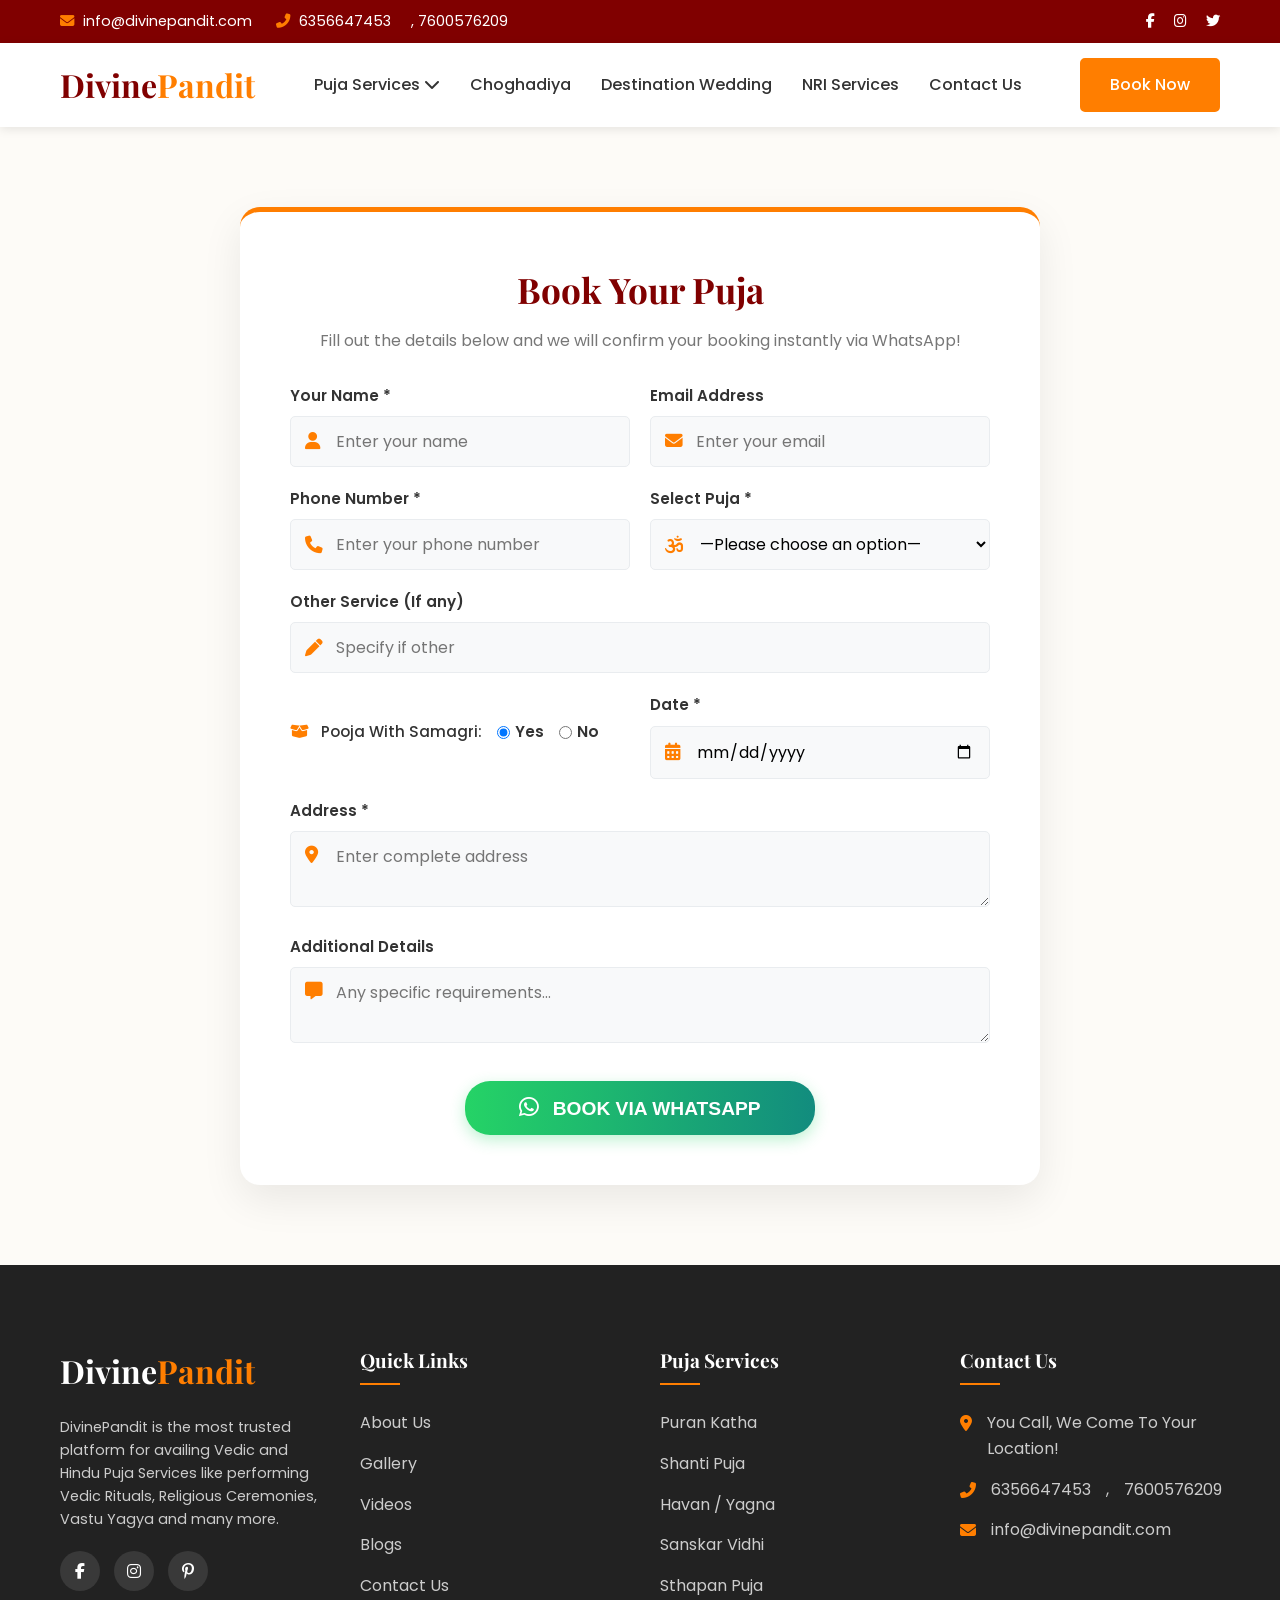
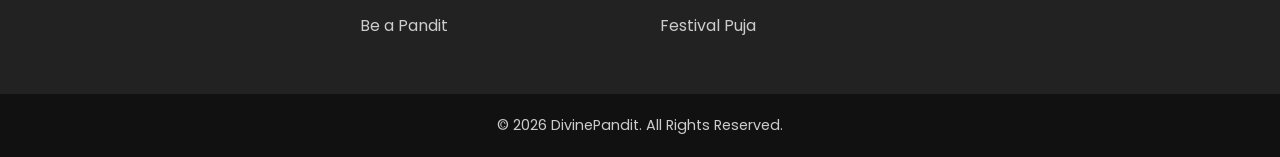
==== book-now.html @ 2e32670a "Initial commit" ====
<!DOCTYPE html>
<html lang="en">

<head>
    <meta charset="UTF-8">
    <meta name="viewport" content="width=device-width, initial-scale=1.0">
    <title>Book Panditji Online | DivinePandit</title>
    <meta name="description"
        content="Book online qualified and acknowledged Pandit ji for any occasions. Booking available for Havan Yagna, Marriage, Satyanarayan Katha, office puja, etc.">
    <!-- Google Fonts -->
    <link rel="preconnect" href="https://fonts.googleapis.com">
    <link rel="preconnect" href="https://fonts.gstatic.com" crossorigin>
    <link
        href="https://fonts.googleapis.com/css2?family=Poppins:wght@300;400;500;600;700&family=Playfair+Display:wght@500;700&display=swap"
        rel="stylesheet">
    <!-- FontAwesome for Icons -->
    <link rel="stylesheet" href="https://cdnjs.cloudflare.com/ajax/libs/font-awesome/6.4.0/css/all.min.css">
    <link rel="stylesheet" href="style.css">
</head>

<body>
    <!-- Topbar -->
    <div class="topbar">
        <div class="container">
            <div class="topbar-left">
                <a href="mailto:info@divinepandit.com"><i class="fas fa-envelope"></i> info@divinepandit.com</a>
                <a href="tel:+916356647453"><i class="fas fa-phone-alt"></i> 6356647453</a>,
                <a href="tel:+917600576209">7600576209</a>
            </div>
            <div class="topbar-right">
                <a href="#"><i class="fab fa-facebook-f"></i></a>
                <a href="#"><i class="fab fa-instagram"></i></a>
                <a href="#"><i class="fab fa-twitter"></i></a>
            </div>
        </div>
    </div>

    <!-- Header / Navbar -->
    <header class="header">
        <div class="container navbar">
            <a href="index.html" class="logo">
                Divine<span>Pandit</span>
            </a>
            <nav class="nav-links">
                <ul>
                    <li class="dropdown">
                        <a href="index.html#services">Puja Services <i class="fas fa-chevron-down"></i></a>
                        <ul class="dropdown-menu">
                            <li class="dropdown-submenu">
                                <a href="#">Puran Katha <i class="fas fa-chevron-right"></i></a>
                                <ul class="dropdown-menu sub-menu">
                                    <li><a href="#">Bhagwat Katha</a></li>
                                    <li><a href="#">Shiv Maha Puran</a></li>
                                    <li><a href="#">Ram Katha</a></li>
                                    <li><a href="#">Shrimad Devi Bhagwat Puran</a></li>
                                </ul>
                            </li>
                            <li class="dropdown-submenu">
                                <a href="#">Shanti Puja <i class="fas fa-chevron-right"></i></a>
                                <ul class="dropdown-menu sub-menu">
                                    <li><a href="#">Narayanbali Pitrushraddh Vidhi</a></li>
                                    <li><a href="#">Kaal Sarp Yog</a></li>
                                    <li><a href="#">Nakshatra Shanti</a></li>
                                    <li><a href="#">Vastu Shanti</a></li>
                                    <li><a href="#">Nav Grah Shanti</a></li>
                                </ul>
                            </li>
                            <li class="dropdown-submenu">
                                <a href="#">Havan / Yagna <i class="fas fa-chevron-right"></i></a>
                                <ul class="dropdown-menu sub-menu">
                                    <li><a href="#">Marriage Ceremony</a></li>
                                    <li><a href="#">Shat Chandi Yagna</a></li>
                                    <li><a href="#">Rudra Havan</a></li>
                                    <li><a href="#">Sri Suktam Havan</a></li>
                                    <li><a href="#">Maha Mrityunjay Jap</a></li>
                                    <li><a href="#">Vishnu Yagna</a></li>
                                    <li><a href="#">Ganesh Yagna</a></li>
                                    <li><a href="#">Navchandi Yagna</a></li>
                                </ul>
                            </li>
                            <li class="dropdown-submenu">
                                <a href="#">Sanskar Vidhi <i class="fas fa-chevron-right"></i></a>
                                <ul class="dropdown-menu sub-menu">
                                    <li><a href="#">Chaul Sanskar</a></li>
                                    <li><a href="#">Namkaran Sanskar</a></li>
                                    <li><a href="#">Srimant Sanskar</a></li>
                                    <li><a href="#">Yagnopavit Sanskar</a></li>
                                </ul>
                            </li>
                            <li class="dropdown-submenu">
                                <a href="#">Sthapan Puja <i class="fas fa-chevron-right"></i></a>
                                <ul class="dropdown-menu sub-menu">
                                    <li><a href="#">Ghat Sthapna</a></li>
                                    <li><a href="#">Rudra Abhishek</a></li>
                                    <li><a href="#">Laghu Rudra</a></li>
                                    <li><a href="#">Maha Rudra Pooja</a></li>
                                    <li><a href="#">Ati Rudra Pooja</a></li>
                                    <li><a href="#">Murti Pranpratishtha</a></li>
                                </ul>
                            </li>
                            <li class="dropdown-submenu">
                                <a href="#">Festival Puja <i class="fas fa-chevron-right"></i></a>
                                <ul class="dropdown-menu sub-menu">
                                    <li><a href="#">Office Pooja</a></li>
                                    <li><a href="#">Diwali Pooja</a></li>
                                    <li><a href="#">Navratri Pooja</a></li>
                                    <li><a href="#">Durga Pooja</a></li>
                                    <li><a href="#">Lakshmi Pooja</a></li>
                                    <li><a href="#">Vishwakarma Pooja</a></li>
                                    <li><a href="#">Ganesh Pooja</a></li>
                                    <li><a href="#">SatyaNarayan Katha</a></li>
                                </ul>
                            </li>
                        </ul>
                    </li>
                    <li><a href="choghadiya.html">Choghadiya</a></li>
                    <li><a href="destination-wedding.html">Destination Wedding</a></li>
                    <li><a href="#">NRI Services</a></li>
                    <li><a href="contact-us.html">Contact Us</a></li>
                </ul>
            </nav>
            <div class="header-right">
                <a href="book-now.html" class="btn btn-primary">Book Now</a>
                <div class="mobile-menu-btn"><i class="fas fa-bars"></i></div>
            </div>
        </div>
    </header>

    <main>
        <!-- Booking Section -->
        <section class="booking-section section-padding" style="background-color: var(--bg-light);">
            <div class="container">
                <div class="booking-container center-form">
                    <div class="booking-form-wrapper unique-form">
                        <div class="form-header text-center">
                            <h2>Book Your Puja</h2>
                            <p>Fill out the details below and we will confirm your booking instantly via WhatsApp!</p>
                        </div>
                        <form id="bookingForm" class="booking-form">
                            <div class="form-row">
                                <div class="form-group">
                                    <label>Your Name *</label>
                                    <div class="input-with-icon">
                                        <i class="fas fa-user"></i>
                                        <input type="text" id="b_name" class="form-control" placeholder="Enter your name" required>
                                    </div>
                                </div>
                                <div class="form-group">
                                    <label>Email Address</label>
                                    <div class="input-with-icon">
                                        <i class="fas fa-envelope"></i>
                                        <input type="email" id="b_email" class="form-control" placeholder="Enter your email">
                                    </div>
                                </div>
                            </div>
                            <div class="form-row">
                                <div class="form-group">
                                    <label>Phone Number *</label>
                                    <div class="input-with-icon">
                                        <i class="fas fa-phone"></i>
                                        <input type="tel" id="b_phone" class="form-control" placeholder="Enter your phone number" required>
                                    </div>
                                </div>
                                <div class="form-group">
                                    <label>Select Puja *</label>
                                    <div class="input-with-icon">
                                        <i class="fas fa-om"></i>
                                        <select id="b_puja" class="form-control" required>
                                            <option value="">—Please choose an option—</option>
                                            <optgroup label="Puran Katha">
                                                <option value="Bhagwat Katha">Bhagwat Katha</option>
                                                <option value="Shiv Maha Puran">Shiv Maha Puran</option>
                                                <option value="Ram Katha">Ram Katha</option>
                                                <option value="Shrimad Devi Bhagwat Puran">Shrimad Devi Bhagwat Puran</option>
                                            </optgroup>
                                            <optgroup label="Shanti Puja">
                                                <option value="Narayanbali Pitrushraddh Vidhi">Narayanbali Pitrushraddh Vidhi</option>
                                                <option value="Kaal Sarp Yog">Kaal Sarp Yog</option>
                                                <option value="Nakshatra Shanti">Nakshatra Shanti</option>
                                                <option value="Vastu Shanti">Vastu Shanti</option>
                                                <option value="Nav Grah Shanti">Nav Grah Shanti</option>
                                            </optgroup>
                                            <optgroup label="Havan / Yagna">
                                                <option value="Marriage Ceremony">Marriage Ceremony</option>
                                                <option value="Shat Chandi Yagna">Shat Chandi Yagna</option>
                                                <option value="Rudra Havan">Rudra Havan</option>
                                                <option value="Sri Suktam Havan">Sri Suktam Havan</option>
                                                <option value="Maha Mrityunjay Jap">Maha Mrityunjay Jap</option>
                                                <option value="Vishnu Yagna">Vishnu Yagna</option>
                                                <option value="Ganesh Yagna">Ganesh Yagna</option>
                                                <option value="Navchandi Yagna">Navchandi Yagna</option>
                                            </optgroup>
                                            <optgroup label="Sanskar Vidhi">
                                                <option value="Chaul Sanskar">Chaul Sanskar</option>
                                                <option value="Namkaran Sanskar">Namkaran Sanskar</option>
                                                <option value="Srimant Sanskar">Srimant Sanskar</option>
                                                <option value="Yagnopavit Sanskar">Yagnopavit Sanskar</option>
                                            </optgroup>
                                            <optgroup label="Sthapan Puja">
                                                <option value="Ghat Sthapna">Ghat Sthapna</option>
                                                <option value="Rudra Abhishek">Rudra Abhishek</option>
                                                <option value="Laghu Rudra">Laghu Rudra</option>
                                                <option value="Maha Rudra Pooja">Maha Rudra Pooja</option>
                                                <option value="Ati Rudra Pooja">Ati Rudra Pooja</option>
                                                <option value="Murti Pranpratishtha">Murti Pranpratishtha</option>
                                            </optgroup>
                                            <optgroup label="Festival Puja">
                                                <option value="Office Pooja">Office Pooja</option>
                                                <option value="Diwali Pooja">Diwali Pooja</option>
                                                <option value="Navratri Pooja">Navratri Pooja</option>
                                                <option value="Durga Pooja">Durga Pooja</option>
                                                <option value="Lakshmi Pooja">Lakshmi Pooja</option>
                                                <option value="Vishwakarma Pooja">Vishwakarma Pooja</option>
                                                <option value="Ganesh Pooja">Ganesh Pooja</option>
                                                <option value="SatyaNarayan Katha">SatyaNarayan Katha</option>
                                            </optgroup>
                                            <option value="Other Service">Other Service</option>
                                        </select>
                                    </div>
                                </div>
                            </div>
                            <div class="form-group">
                                <label>Other Service (If any)</label>
                                <div class="input-with-icon">
                                    <i class="fas fa-pen"></i>
                                    <input type="text" id="b_other" class="form-control" placeholder="Specify if other">
                                </div>
                            </div>
                            <div class="form-row">
                                <div class="form-group radio-group">
                                    <label><i class="fas fa-box-open" style="color: var(--primary-color); margin-right: 8px;"></i> Pooja With Samagri:</label>
                                    <div class="radio-options">
                                        <label><input type="radio" name="b_samagri" value="Yes" checked> Yes</label>
                                        <label><input type="radio" name="b_samagri" value="No"> No</label>
                                    </div>
                                </div>
                                <div class="form-group">
                                    <label>Date *</label>
                                    <div class="input-with-icon">
                                        <i class="fas fa-calendar-alt"></i>
                                        <input type="date" id="b_date" class="form-control" required>
                                    </div>
                                </div>
                            </div>
                            <div class="form-group">
                                <label>Address *</label>
                                <div class="input-with-icon align-top">
                                    <i class="fas fa-map-marker-alt" style="margin-top: 15px;"></i>
                                    <textarea id="b_address" class="form-control" rows="2" placeholder="Enter complete address" required></textarea>
                                </div>
                            </div>
                            <div class="form-group">
                                <label>Additional Details</label>
                                <div class="input-with-icon align-top">
                                    <i class="fas fa-comment-alt" style="margin-top: 15px;"></i>
                                    <textarea id="b_detail" class="form-control" rows="2" placeholder="Any specific requirements..."></textarea>
                                </div>
                            </div>
                            <div class="text-center" style="margin-top: 30px;">
                                <button type="submit" class="btn btn-submit"><i class="fab fa-whatsapp"></i> BOOK VIA WHATSAPP</button>
                            </div>
                        </form>
                    </div>
                </div>
            </div>
        </section>
    </main>

    <!-- Footer -->
    <footer class="footer">
        <div class="container">
            <div class="footer-grid">
                <div class="footer-widget about-widget">
                    <a href="index.html" class="logo footer-logo">
                        Divine<span>Pandit</span>
                    </a>
                    <p>DivinePandit is the most trusted platform for availing Vedic and Hindu Puja Services like
                        performing Vedic Rituals, Religious Ceremonies, Vastu Yagya and many more.</p>
                    <div class="social-links">
                        <a href="#"><i class="fab fa-facebook-f"></i></a>
                        <a href="#"><i class="fab fa-instagram"></i></a>
                        <a href="#"><i class="fab fa-pinterest-p"></i></a>
                    </div>
                </div>
                <div class="footer-widget links-widget">
                    <h3>Quick Links</h3>
                    <ul>
                        <li><a href="#">About Us</a></li>
                        <li><a href="#">Gallery</a></li>
                        <li><a href="#">Videos</a></li>
                        <li><a href="#">Blogs</a></li>
                        <li><a href="#">Contact Us</a></li>
                        <li><a href="#">Be a Pandit</a></li>
                    </ul>
                </div>
                <div class="footer-widget services-widget">
                    <h3>Puja Services</h3>
                    <ul>
                        <li><a href="#">Puran Katha</a></li>
                        <li><a href="#">Shanti Puja</a></li>
                        <li><a href="#">Havan / Yagna</a></li>
                        <li><a href="#">Sanskar Vidhi</a></li>
                        <li><a href="#">Sthapan Puja</a></li>
                        <li><a href="#">Festival Puja</a></li>
                    </ul>
                </div>
                <div class="footer-widget contact-widget">
                    <h3>Contact Us</h3>
                    <ul>
                        <li><i class="fas fa-map-marker-alt"></i> You Call, We Come To Your Location!</li>
                        <li><i class="fas fa-phone-alt"></i> <a href="tel:+916356647453">6356647453</a>, <a
                                href="tel:+917600576209">7600576209</a></li>
                        <li><i class="fas fa-envelope"></i> <a
                                href="mailto:info@divinepandit.com">info@divinepandit.com</a></li>
                    </ul>
                </div>
            </div>
        </div>
        <div class="footer-bottom">
            <div class="container text-center">
                <p>&copy; 2026 DivinePandit. All Rights Reserved.</p>
            </div>
        </div>
    </footer>

    <script src="script.js"></script>
</body>

</html>
---- style.css ----
/* style.css */
:root {
    --primary-color: #ff7e00; /* Saffron / Orange */
    --secondary-color: #800000; /* Maroon */
    --text-dark: #333333;
    --text-light: #777777;
    --bg-light: #fdfbf7;
    --white: #ffffff;
    --border-color: #e5e5e5;
    --font-primary: 'Poppins', sans-serif;
    --font-heading: 'Playfair Display', serif;
    --transition: all 0.3s ease;
    --shadow: 0 4px 15px rgba(0, 0, 0, 0.05);
    --shadow-hover: 0 10px 25px rgba(0, 0, 0, 0.1);
}

* {
    margin: 0;
    padding: 0;
    box-sizing: border-box;
}

body {
    font-family: var(--font-primary);
    color: var(--text-dark);
    background-color: var(--bg-light);
    line-height: 1.6;
    overflow-x: hidden;
}

a {
    text-decoration: none;
    color: inherit;
}

ul {
    list-style: none;
}

.container {
    width: 100%;
    max-width: 1200px;
    margin: 0 auto;
    padding: 0 20px;
}

.text-center {
    text-align: center;
}

.section-padding {
    padding: 80px 0;
}

.bg-light {
    background-color: #fffaf0;
}

/* Typography */
h1, h2, h3, h4 {
    font-family: var(--font-heading);
    color: var(--secondary-color);
}

.section-title {
    font-size: 2.5rem;
    margin-bottom: 40px;
    position: relative;
    padding-bottom: 15px;
    display: inline-block;
}

.section-title::after {
    content: '';
    position: absolute;
    bottom: 0;
    left: 50%;
    transform: translateX(-50%);
    width: 60px;
    height: 3px;
    background-color: var(--primary-color);
}

.section-header-flex .section-title::after {
    left: 0;
    transform: none;
}

.section-header-flex {
    display: flex;
    justify-content: space-between;
    align-items: center;
    border-bottom: 1px solid var(--border-color);
    padding-bottom: 20px;
}

/* Buttons */
.btn {
    display: inline-block;
    padding: 12px 28px;
    border-radius: 5px;
    font-weight: 500;
    transition: var(--transition);
    cursor: pointer;
    text-align: center;
}

.btn-primary {
    background-color: var(--primary-color);
    color: var(--white);
    border: 2px solid var(--primary-color);
}

.btn-primary:hover {
    background-color: transparent;
    color: var(--primary-color);
}

.btn-secondary {
    background-color: transparent;
    color: var(--white);
    border: 2px solid var(--white);
}

.btn-secondary:hover {
    background-color: var(--white);
    color: var(--primary-color);
}

.btn-outline {
    background-color: transparent;
    color: var(--primary-color);
    border: 2px solid var(--primary-color);
}

.btn-outline:hover {
    background-color: var(--primary-color);
    color: var(--white);
}

/* Topbar */
.topbar {
    background-color: var(--secondary-color);
    color: var(--white);
    padding: 10px 0;
    font-size: 0.9rem;
}

.topbar .container {
    display: flex;
    justify-content: space-between;
    align-items: center;
}

.topbar-left a {
    margin-right: 20px;
    transition: var(--transition);
}

.topbar-left a:hover {
    color: var(--primary-color);
}

.topbar-left i {
    margin-right: 5px;
    color: var(--primary-color);
}

.topbar-right a {
    margin-left: 15px;
    transition: var(--transition);
}

.topbar-right a:hover {
    color: var(--primary-color);
}

/* Header */
.header {
    background-color: var(--white);
    box-shadow: 0 2px 10px rgba(0,0,0,0.1);
    position: sticky;
    top: 0;
    z-index: 1000;
}

.header .navbar {
    display: flex;
    justify-content: space-between;
    align-items: center;
    padding: 15px 20px;
}

.logo {
    font-family: var(--font-heading);
    font-size: 2rem;
    font-weight: 700;
    color: var(--secondary-color);
}

.logo span {
    color: var(--primary-color);
}

.nav-links > ul {
    display: flex;
    align-items: center;
}

.nav-links > ul > li {
    margin: 0 15px;
    position: relative;
}

.nav-links a {
    font-weight: 500;
    font-size: 1rem;
    padding: 10px 0;
    transition: var(--transition);
}

.nav-links a:hover {
    color: var(--primary-color);
}

/* Dropdown */
.dropdown-menu {
    display: none;
    position: absolute;
    top: 100%;
    left: 0;
    background-color: var(--white);
    box-shadow: var(--shadow);
    min-width: 250px;
    border-top: 3px solid var(--primary-color);
    z-index: 10;
}

.dropdown:hover > .dropdown-menu {
    display: block;
}

.dropdown-menu li {
    margin: 0 !important;
    position: relative;
}

/* Nested Dropdown */
.dropdown-submenu {
    position: relative;
}

.dropdown-submenu:hover > .sub-menu {
    display: block;
}

.dropdown-menu .sub-menu {
    top: 0;
    left: 100%;
    margin-top: -3px; /* Align with border-top */
    position: absolute;
    display: none;
}

.dropdown-menu .sub-menu li {
    width: 100%;
}

.dropdown-menu li a {
    display: flex !important;
    justify-content: space-between;
    align-items: center;
    padding: 10px 20px !important;
    border-bottom: 1px solid var(--border-color);
    white-space: nowrap; /* Prevent wrapping */
}

.dropdown-menu li a:hover {
    background-color: var(--bg-light);
    color: var(--primary-color);
    padding-left: 25px !important;
}

.header-right {
    display: flex;
    align-items: center;
}

.mobile-menu-btn {
    display: none;
    font-size: 1.5rem;
    margin-left: 15px;
    cursor: pointer;
    color: var(--secondary-color);
}

/* Hero Section */
.hero {
    height: 80vh;
    min-height: 600px;
    background-size: cover;
    background-position: center;
    background-attachment: fixed;
    display: flex;
    align-items: center;
    justify-content: center;
    text-align: center;
    color: var(--white);
}

.hero-content {
    max-width: 800px;
}

.hero h1 {
    font-size: 4rem;
    color: var(--white);
    margin-bottom: 20px;
    text-shadow: 2px 2px 4px rgba(0,0,0,0.5);
    animation: fadeInUp 1s ease;
}

.hero p {
    font-size: 1.2rem;
    margin-bottom: 30px;
    animation: fadeInUp 1.2s ease;
}

.hero-buttons {
    display: flex;
    gap: 15px;
    justify-content: center;
    animation: fadeInUp 1.4s ease;
}

/* Intro Section */
.intro-text {
    font-size: 1.1rem;
    max-width: 800px;
    margin: 0 auto 20px;
    color: var(--text-light);
}

/* Achievements Section */
.achievements-section {
    background: linear-gradient(135deg, var(--secondary-color), #4a0000);
    color: var(--white);
    position: relative;
}

.text-white {
    color: var(--white) !important;
}

.achievements-grid {
    display: grid;
    grid-template-columns: repeat(auto-fit, minmax(200px, 1fr));
    gap: 30px;
    margin-top: 40px;
}

.achievement-card {
    background: rgba(255, 255, 255, 0.05);
    border: 1px solid rgba(255, 255, 255, 0.1);
    backdrop-filter: blur(10px);
    border-radius: 15px;
    padding: 40px 20px;
    transition: transform 0.3s ease;
}

.achievement-card:hover {
    transform: translateY(-10px);
    background: rgba(255, 255, 255, 0.1);
}

.achievement-icon {
    font-size: 3rem;
    color: var(--primary-color);
    margin-bottom: 20px;
}

.achievement-card h3 {
    font-size: 3.5rem;
    color: var(--white);
    display: inline-block;
    margin-bottom: 0;
    font-family: var(--font-primary);
}

.achievement-card span {
    font-size: 2.5rem;
    color: var(--primary-color);
    font-weight: 700;
}

.achievement-card p {
    font-size: 1.1rem;
    margin-top: 10px;
    text-transform: uppercase;
    letter-spacing: 1px;
    opacity: 0.9;
}

/* Services */
.services-grid {
    display: grid;
    grid-template-columns: repeat(auto-fit, minmax(280px, 1fr));
    gap: 30px;
}

.service-card {
    background: var(--white);
    border-radius: 10px;
    overflow: hidden;
    box-shadow: var(--shadow);
    transition: var(--transition);
}

.service-card:hover {
    transform: translateY(-10px);
    box-shadow: var(--shadow-hover);
}

.service-img {
    height: 200px;
    overflow: hidden;
}

.service-img img {
    width: 100%;
    height: 100%;
    object-fit: cover;
    transition: transform 0.5s ease;
}

.service-card:hover .service-img img {
    transform: scale(1.1);
}

.service-info {
    padding: 25px;
    text-align: center;
}

.service-info h3 {
    font-size: 1.3rem;
    margin-bottom: 10px;
}

.service-info p {
    color: var(--text-light);
    margin-bottom: 15px;
    font-size: 0.95rem;
}

.service-info .price {
    display: block;
    font-weight: 600;
    color: var(--primary-color);
    margin-bottom: 20px;
}

/* CTA Section */
.cta-section {
    background-color: var(--secondary-color);
    color: var(--white);
    padding: 60px 0;
}

.cta-section h2 {
    color: var(--white);
    margin-bottom: 10px;
}

/* Blogs */
.blogs-grid {
    display: grid;
    grid-template-columns: repeat(auto-fit, minmax(300px, 1fr));
    gap: 30px;
}

.blog-card {
    background: var(--white);
    border-radius: 10px;
    padding: 30px;
    box-shadow: var(--shadow);
    transition: var(--transition);
    border-top: 4px solid var(--primary-color);
}

.blog-card:hover {
    transform: translateY(-5px);
    box-shadow: var(--shadow-hover);
}

.blog-info h3 {
    font-size: 1.2rem;
    margin-bottom: 15px;
    line-height: 1.4;
}

.blog-info h3 a {
    transition: var(--transition);
}

.blog-info h3 a:hover {
    color: var(--primary-color);
}

.blog-info p {
    color: var(--text-light);
    margin-bottom: 20px;
    font-size: 0.95rem;
}

.read-more {
    font-weight: 600;
    color: var(--primary-color);
    display: inline-flex;
    align-items: center;
    gap: 5px;
    transition: var(--transition);
}

.read-more:hover {
    color: var(--secondary-color);
    gap: 10px;
}

/* Testimonials */
.testimonial-item {
    max-width: 700px;
    margin: 0 auto;
}

.quote-icon {
    font-size: 3rem;
    color: rgba(255, 126, 0, 0.2);
    margin-bottom: 20px;
}

.testimonial-text {
    font-size: 1.2rem;
    font-style: italic;
    color: var(--text-dark);
    margin-bottom: 20px;
}

.client-name {
    color: var(--primary-color);
    font-weight: 600;
}

/* Footer */
.footer {
    background-color: #222222;
    color: #cccccc;
    padding-top: 80px;
}

.footer-grid {
    display: grid;
    grid-template-columns: repeat(auto-fit, minmax(200px, 1fr));
    gap: 40px;
    margin-bottom: 40px;
}

.footer-logo {
    color: var(--white);
    display: block;
    margin-bottom: 20px;
}

.about-widget p {
    margin-bottom: 20px;
    font-size: 0.9rem;
}

.social-links a {
    display: inline-flex;
    align-items: center;
    justify-content: center;
    width: 40px;
    height: 40px;
    background-color: rgba(255,255,255,0.1);
    color: var(--white);
    border-radius: 50%;
    margin-right: 10px;
    transition: var(--transition);
}

.social-links a:hover {
    background-color: var(--primary-color);
}

.footer-widget h3 {
    color: var(--white);
    margin-bottom: 25px;
    font-size: 1.2rem;
    position: relative;
    padding-bottom: 10px;
}

.footer-widget h3::after {
    content: '';
    position: absolute;
    bottom: 0;
    left: 0;
    width: 40px;
    height: 2px;
    background-color: var(--primary-color);
}

.footer-widget ul li {
    margin-bottom: 15px;
}

.footer-widget ul li a {
    transition: var(--transition);
}

.footer-widget ul li a:hover {
    color: var(--primary-color);
    padding-left: 5px;
}

.contact-widget ul li {
    display: flex;
    gap: 15px;
}

.contact-widget ul li i {
    color: var(--primary-color);
    margin-top: 5px;
}

.footer-bottom {
    background-color: #111111;
    padding: 20px 0;
    font-size: 0.9rem;
}

/* Animations */
@keyframes fadeInUp {
    from { opacity: 0; transform: translateY(30px); }
    to { opacity: 1; transform: translateY(0); }
}

/* Responsive Styles */
@media (max-width: 992px) {
    .hero h1 {
        font-size: 3rem;
    }
    .nav-links {
        display: none;
        position: absolute;
        top: 100%;
        left: 0;
        width: 100%;
        background-color: var(--white);
        box-shadow: 0 5px 10px rgba(0,0,0,0.1);
        padding: 20px;
    }
    .nav-links.active {
        display: block;
    }
    .nav-links > ul {
        flex-direction: column;
        align-items: flex-start;
    }
    .nav-links > ul > li {
        margin: 10px 0;
        width: 100%;
    }
    .dropdown-menu {
        position: static;
        box-shadow: none;
        border: none;
        padding-left: 20px;
        display: none;
    }
    .dropdown.active .dropdown-menu {
        display: block;
    }
    .mobile-menu-btn {
        display: block;
    }
    .topbar {
        display: none;
    }
    .section-padding {
        padding: 50px 0;
    }
}

@media (max-width: 576px) {
    .hero h1 {
        font-size: 2.2rem;
    }
    .hero-buttons {
        flex-direction: column;
    }
    .section-header-flex {
        flex-direction: column;
        align-items: flex-start;
        gap: 15px;
    }
}

/* Booking Section */
.booking-container {
    display: flex;
    gap: 40px;
    align-items: flex-start;
}

.booking-form-wrapper {
    flex: 1;
    background-color: #fae6e6; /* Pale pink */
    padding: 40px;
    border-radius: 10px;
}

.booking-qr-wrapper {
    flex: 0 0 350px;
}

/* Unique Form Design */
.center-form {
    justify-content: center;
}

.unique-form {
    max-width: 800px;
    width: 100%;
    background: var(--white) !important;
    padding: 50px !important;
    border-radius: 20px !important;
    box-shadow: 0 15px 40px rgba(0,0,0,0.08);
    border-top: 5px solid var(--primary-color);
}

.form-header h2 {
    font-size: 2.2rem;
    color: var(--secondary-color);
    margin-bottom: 10px;
}

.form-header p {
    color: var(--text-light);
    margin-bottom: 30px;
}

.booking-form label {
    display: block;
    font-weight: 600;
    margin-bottom: 8px;
    font-size: 0.95rem;
    color: var(--text-dark);
}

.input-with-icon {
    position: relative;
}

.input-with-icon i {
    position: absolute;
    left: 15px;
    top: 50%;
    transform: translateY(-50%);
    color: var(--primary-color);
    font-size: 1.1rem;
}

.input-with-icon.align-top i {
    top: 0;
    transform: none;
}

.input-with-icon .form-control {
    padding-left: 45px;
    background-color: #f8f9fa;
    border: 1px solid #e9ecef;
    transition: var(--transition);
}

.input-with-icon .form-control:focus {
    outline: none;
    border-color: var(--primary-color);
    box-shadow: 0 0 0 3px rgba(255, 126, 0, 0.1);
    background-color: var(--white);
}

.form-row {
    display: flex;
    gap: 20px;
    margin-bottom: 20px;
}

.form-group {
    flex: 1;
    margin-bottom: 20px;
}

.form-row .form-group {
    margin-bottom: 0;
}

.form-control {
    width: 100%;
    padding: 12px 15px;
    border: 1px solid #ccc;
    border-radius: 5px;
    font-family: var(--font-primary);
    font-size: 1rem;
    background-color: white;
}

.radio-group {
    display: flex;
    align-items: center;
    gap: 15px;
}

.radio-group > label {
    font-weight: 500;
    color: var(--text-dark);
}

.radio-options {
    display: flex;
    gap: 15px;
}

.radio-options label {
    display: flex;
    align-items: center;
    gap: 5px;
    cursor: pointer;
}

.btn-submit {
    background: linear-gradient(to right, #25D366, #128C7E); /* WhatsApp Colors */
    color: white;
    border: none;
    padding: 15px 40px;
    font-size: 1.2rem;
    font-weight: 600;
    border-radius: 25px;
    cursor: pointer;
    text-transform: uppercase;
    transition: var(--transition);
    width: 100%;
    max-width: 350px;
    box-shadow: 0 5px 15px rgba(37, 211, 102, 0.3);
}

.btn-submit i {
    margin-right: 8px;
    font-size: 1.4rem;
}

.btn-submit:hover {
    background: linear-gradient(to right, #128C7E, #075E54);
    transform: translateY(-3px);
    box-shadow: 0 8px 20px rgba(37, 211, 102, 0.4);
}

@media (max-width: 992px) {
    .booking-container {
        flex-direction: column;
    }
    .booking-qr-wrapper {
        flex: 1;
        width: 100%;
        margin-top: 30px;
    }
}

@media (max-width: 576px) {
    .form-row {
        flex-direction: column;
        gap: 20px;
    }
}

/* Choghadiya Styles */
.choghadiya-calc-section {
    background-color: #fcfcfc;
}

.date-picker-wrapper {
    background: white;
    padding: 20px 40px;
    border-radius: 10px;
    box-shadow: 0 5px 20px rgba(0,0,0,0.05);
    display: inline-block;
    border: 1px solid var(--border-color);
}

.date-picker-wrapper h3 {
    color: var(--primary-color);
    margin: 0;
    font-size: 1.5rem;
}

.choghadiya-tables-container {
    display: flex;
    gap: 30px;
    justify-content: center;
    flex-wrap: wrap;
}

.choghadiya-table-wrapper {
    flex: 1;
    min-width: 300px;
    max-width: 500px;
    background: white;
    border-radius: 10px;
    box-shadow: 0 5px 15px rgba(0,0,0,0.05);
    overflow: hidden;
}

.table-title {
    background-color: var(--secondary-color);
    color: white;
    padding: 15px;
    margin: 0;
    text-align: center;
    font-size: 1.2rem;
    font-family: var(--font-secondary);
}

.choghadiya-table {
    width: 100%;
    border-collapse: collapse;
}

.choghadiya-table th, 
.choghadiya-table td {
    padding: 12px 15px;
    border-bottom: 1px solid #eee;
    text-align: center;
}

.choghadiya-table th {
    background-color: #f8f9fa;
    color: var(--text-dark);
    font-weight: 600;
}

/* Row colors based on good/bad/neutral */
.choghadiya-table tr.good td {
    background-color: rgba(40, 167, 69, 0.05);
    color: #28a745;
}

.choghadiya-table tr.bad td {
    background-color: rgba(220, 53, 69, 0.05);
    color: #dc3545;
}

.choghadiya-table tr.neutral td {
    background-color: rgba(255, 193, 7, 0.05);
    color: #d39e00;
}

.choghadiya-table tr td strong {
    font-weight: 600;
}

/* Contact Us Page Styles */
.contact-card {
    background: white;
    padding: 40px 20px;
    border-radius: 10px;
    box-shadow: 0 5px 25px rgba(0,0,0,0.05);
    text-align: center;
    flex: 1;
    min-width: 250px;
    transition: var(--transition);
}

.contact-card:hover {
    transform: translateY(-5px);
    box-shadow: 0 10px 30px rgba(0,0,0,0.1);
}

.contact-card .card-icon {
    background-color: #ff0000;
    color: white;
    width: 60px;
    height: 60px;
    line-height: 60px;
    border-radius: 50%;
    font-size: 1.5rem;
    margin: 0 auto 20px;
}

.contact-card h3 {
    font-family: var(--font-primary);
    font-size: 1.2rem;
    margin-bottom: 15px;
    color: var(--text-dark);
}

.contact-card p,
.contact-card a {
    color: var(--primary-color);
    font-size: 1rem;
    text-decoration: none;
    line-height: 1.6;
}

.contact-card a:hover {
    text-decoration: underline;
}

.inquiry-form-container {
    background: white;
    padding: 50px;
    border-radius: 10px;
    box-shadow: 0 5px 25px rgba(0,0,0,0.05);
    max-width: 800px;
    margin: 0 auto;
}

.form-title {
    color: #ff0000;
    text-align: center;
    font-family: var(--font-primary);
    margin-bottom: 30px;
    font-size: 1.8rem;
}
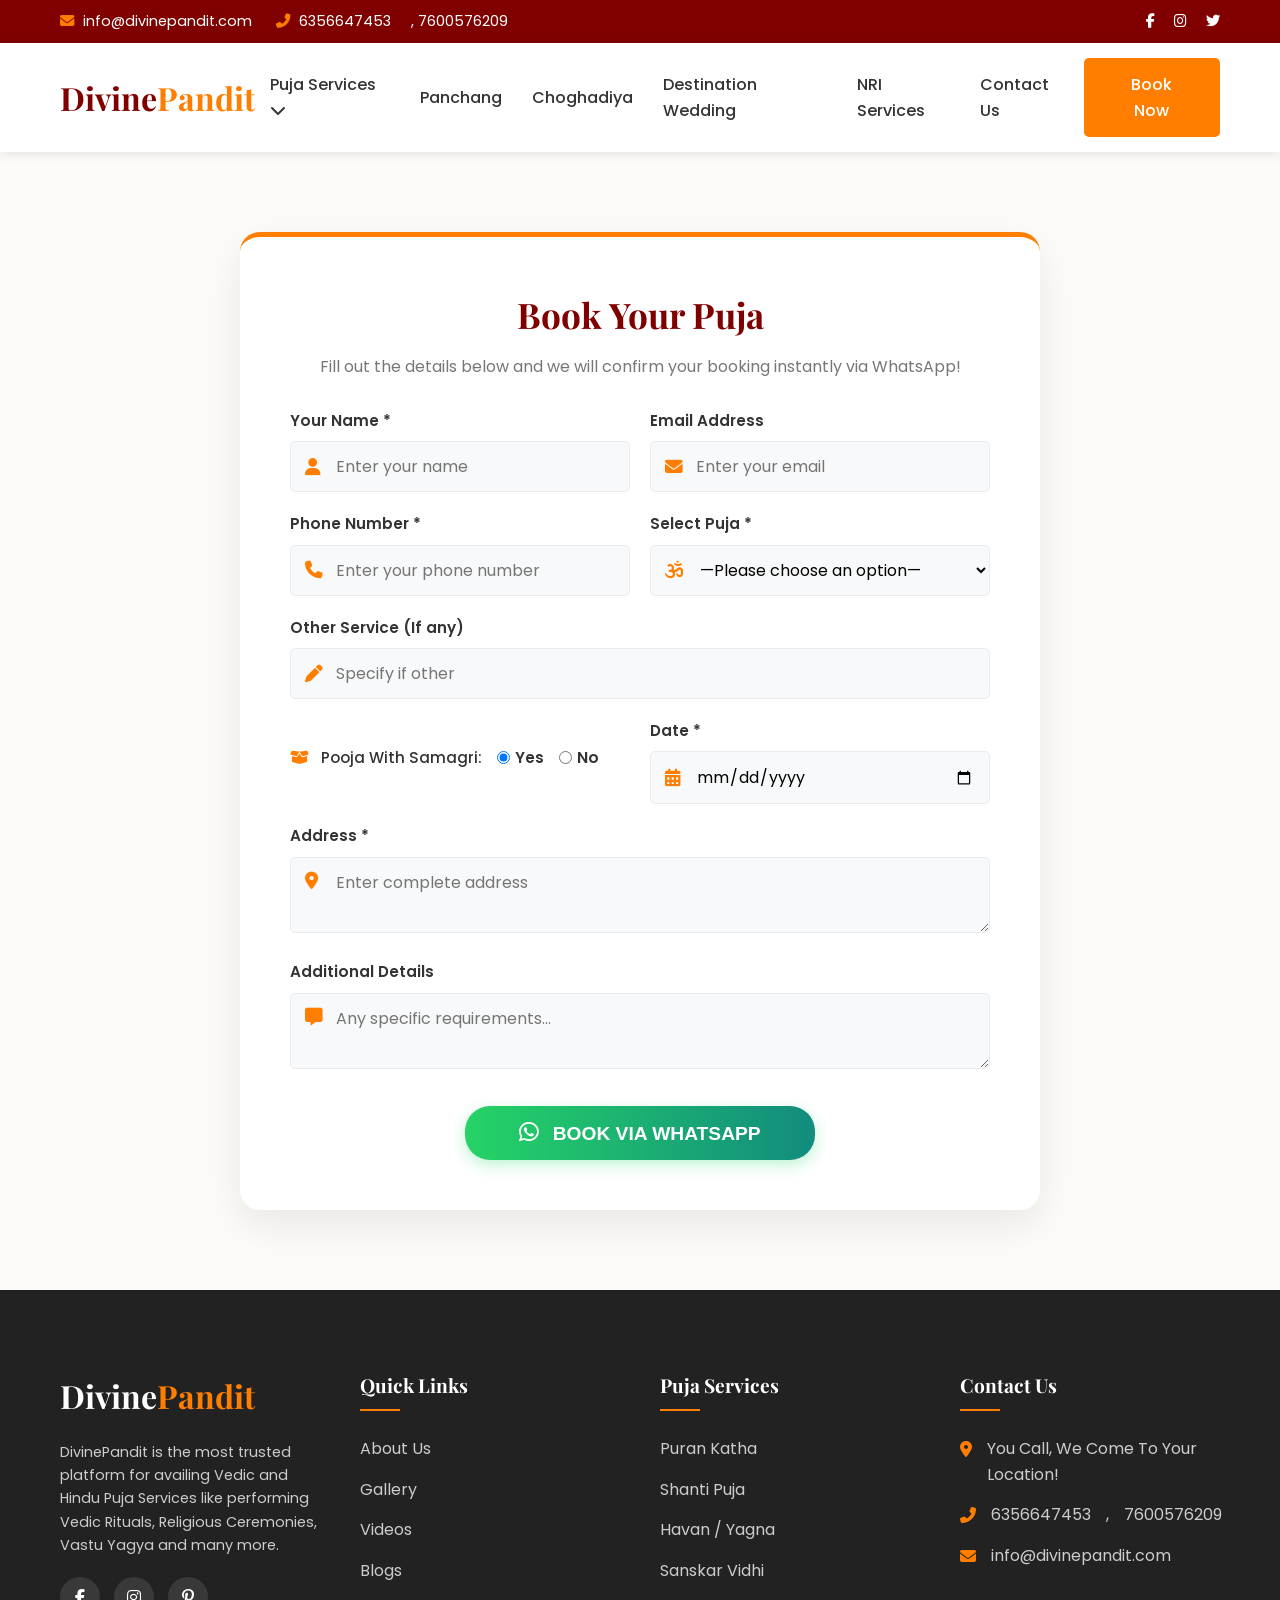
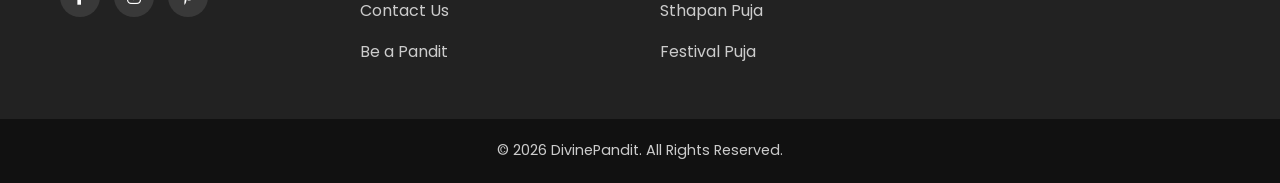
==== commit 75d4cb8b: "Remove astrology features and push to GitHub" ====
--- a/book-now.html
+++ b/book-now.html
@@ -113,9 +113,10 @@
                             </li>
                         </ul>
                     </li>
+                    <li><a href="panchang.html">Panchang</a></li>
                     <li><a href="choghadiya.html">Choghadiya</a></li>
                     <li><a href="destination-wedding.html">Destination Wedding</a></li>
-                    <li><a href="#">NRI Services</a></li>
+                    <li><a href="nri-services.html">NRI Services</a></li>
                     <li><a href="contact-us.html">Contact Us</a></li>
                 </ul>
             </nav>
--- a/style.css
+++ b/style.css
@@ -1032,3 +1032,1066 @@
     margin-bottom: 30px;
     font-size: 1.8rem;
 }
+
+/* Premium Modal Styles */
+.modal-overlay {
+    position: fixed;
+    top: 0;
+    left: 0;
+    width: 100%;
+    height: 100%;
+    background: rgba(0, 0, 0, 0.6);
+    backdrop-filter: blur(8px);
+    z-index: 9999;
+    display: flex;
+    justify-content: center;
+    align-items: center;
+    opacity: 0;
+    visibility: hidden;
+    transition: all 0.4s ease;
+    padding: 20px;
+}
+
+.modal-overlay.active {
+    opacity: 1;
+    visibility: visible;
+}
+
+.modal-container {
+    background: var(--white);
+    width: 100%;
+    max-width: 900px;
+    max-height: 90vh;
+    border-radius: 20px;
+    box-shadow: 0 20px 50px rgba(0,0,0,0.2);
+    overflow: hidden;
+    position: relative;
+    transform: scale(0.9) translateY(20px);
+    transition: all 0.4s cubic-bezier(0.175, 0.885, 0.32, 1.275);
+    display: flex;
+    flex-direction: column;
+}
+
+.modal-overlay.active .modal-container {
+    transform: scale(1) translateY(0);
+}
+
+.modal-close {
+    position: absolute;
+    top: 15px;
+    right: 15px;
+    background: rgba(255, 255, 255, 0.9);
+    border: none;
+    width: 40px;
+    height: 40px;
+    border-radius: 50%;
+    font-size: 1.2rem;
+    color: var(--secondary-color);
+    cursor: pointer;
+    z-index: 10;
+    display: flex;
+    justify-content: center;
+    align-items: center;
+    box-shadow: 0 4px 10px rgba(0,0,0,0.1);
+    transition: var(--transition);
+}
+
+.modal-close:hover {
+    background: var(--primary-color);
+    color: var(--white);
+    transform: rotate(90deg);
+}
+
+.modal-content {
+    display: flex;
+    flex-direction: row;
+    height: 100%;
+    overflow-y: auto;
+}
+
+.modal-img-wrapper {
+    flex: 0 0 45%;
+    position: relative;
+    background: #f5f5f5;
+}
+
+.modal-img-wrapper img {
+    width: 100%;
+    height: 100%;
+    object-fit: cover;
+    min-height: 300px;
+}
+
+.modal-price-badge {
+    position: absolute;
+    bottom: 20px;
+    left: 20px;
+    background: var(--primary-color);
+    color: var(--white);
+    padding: 8px 15px;
+    border-radius: 30px;
+    font-weight: 600;
+    font-size: 0.9rem;
+    box-shadow: 0 4px 10px rgba(255, 126, 0, 0.3);
+}
+
+.modal-details {
+    flex: 1;
+    padding: 40px;
+    display: flex;
+    flex-direction: column;
+}
+
+.modal-details h2 {
+    font-size: 2rem;
+    margin-bottom: 15px;
+    color: var(--secondary-color);
+}
+
+.modal-desc {
+    color: var(--text-light);
+    font-size: 1.05rem;
+    margin-bottom: 25px;
+    line-height: 1.7;
+}
+
+.modal-benefits {
+    margin-bottom: 30px;
+    flex-grow: 1;
+}
+
+.modal-benefits h3 {
+    font-family: var(--font-primary);
+    font-size: 1.2rem;
+    color: var(--text-dark);
+    margin-bottom: 15px;
+    display: flex;
+    align-items: center;
+    gap: 10px;
+}
+
+.modal-benefits h3::before {
+    content: '';
+    width: 20px;
+    height: 2px;
+    background: var(--primary-color);
+    display: inline-block;
+}
+
+.modal-benefits ul {
+    list-style: none;
+}
+
+.modal-benefits ul li {
+    position: relative;
+    padding-left: 30px;
+    margin-bottom: 12px;
+    color: var(--text-dark);
+    font-size: 0.95rem;
+}
+
+.modal-benefits ul li::before {
+    content: '\f058'; /* FontAwesome check-circle */
+    font-family: 'Font Awesome 6 Free';
+    font-weight: 900;
+    position: absolute;
+    left: 0;
+    top: 2px;
+    color: var(--primary-color);
+    font-size: 1.1rem;
+}
+
+.modal-cta {
+    background: rgba(255, 126, 0, 0.05);
+    padding: 20px;
+    border-radius: 10px;
+    text-align: center;
+    margin-top: auto;
+}
+
+.modal-cta p {
+    font-weight: 500;
+    margin-bottom: 15px;
+    color: var(--secondary-color);
+}
+
+/* Modal Responsive */
+@media (max-width: 768px) {
+    .modal-content {
+        flex-direction: column;
+    }
+    
+    .modal-img-wrapper {
+        flex: none;
+        height: 250px;
+    }
+    
+    .modal-details {
+        padding: 25px;
+    }
+    
+    .modal-details h2 {
+        font-size: 1.6rem;
+    }
+}
+
+/* All Services Full-Page Modal Styles */
+.all-services-modal {
+    position: fixed;
+    top: 0;
+    left: 0;
+    width: 100%;
+    height: 100%;
+    background: var(--bg-light);
+    z-index: 10000;
+    overflow-y: auto;
+    opacity: 0;
+    visibility: hidden;
+    transform: translateY(20px);
+    transition: all 0.4s ease;
+}
+
+.all-services-modal.active {
+    opacity: 1;
+    visibility: visible;
+    transform: translateY(0);
+}
+
+.all-services-header {
+    display: flex;
+    justify-content: space-between;
+    align-items: center;
+    padding: 30px 50px;
+    background: var(--white);
+    border-bottom: 1px solid var(--border-color);
+    position: sticky;
+    top: 0;
+    z-index: 10;
+}
+
+.all-services-header h2 {
+    font-size: 2.2rem;
+    margin: 0;
+    color: var(--text-dark);
+}
+
+.all-services-close {
+    background: transparent;
+    border: none;
+    font-size: 1.8rem;
+    cursor: pointer;
+    color: var(--text-dark);
+    transition: color 0.3s ease;
+}
+
+.all-services-close:hover {
+    color: var(--primary-color);
+}
+
+.all-services-toolbar {
+    display: flex;
+    justify-content: space-between;
+    align-items: center;
+    padding: 20px 50px;
+    background: var(--white);
+    flex-wrap: wrap;
+    gap: 20px;
+}
+
+.category-pills {
+    display: flex;
+    gap: 15px;
+    flex-wrap: wrap;
+}
+
+.category-pills .pill {
+    padding: 10px 25px;
+    border-radius: 30px;
+    background: #f5f5f5;
+    border: 1px solid #e0e0e0;
+    color: var(--text-dark);
+    font-family: var(--font-primary);
+    font-weight: 500;
+    cursor: pointer;
+    transition: all 0.3s ease;
+}
+
+.category-pills .pill:hover {
+    background: #e0e0e0;
+}
+
+.category-pills .pill.active {
+    background: var(--primary-color);
+    color: var(--white);
+    border-color: var(--primary-color);
+}
+
+.search-bar input {
+    padding: 12px 20px;
+    border-radius: 5px;
+    border: 1px solid #e0e0e0;
+    width: 300px;
+    font-family: var(--font-primary);
+    outline: none;
+    transition: border-color 0.3s;
+}
+
+.search-bar input:focus {
+    border-color: var(--primary-color);
+}
+
+.all-services-grid {
+    display: grid;
+    grid-template-columns: repeat(auto-fill, minmax(320px, 1fr));
+    gap: 30px;
+    padding: 40px 50px;
+}
+
+.all-service-card {
+    background: var(--white);
+    border-radius: 12px;
+    overflow: hidden;
+    box-shadow: 0 4px 15px rgba(0,0,0,0.05);
+    border: 1px solid #f0f0f0;
+    transition: transform 0.3s ease, box-shadow 0.3s ease;
+    display: flex;
+    flex-direction: column;
+}
+
+.all-service-card:hover {
+    transform: translateY(-5px);
+    box-shadow: 0 12px 30px rgba(0,0,0,0.1);
+}
+
+.card-img-wrapper {
+    position: relative;
+    height: 220px;
+}
+
+.card-img-wrapper img {
+    width: 100%;
+    height: 100%;
+    object-fit: cover;
+}
+
+.badge-popular {
+    position: absolute;
+    top: 15px;
+    left: 15px;
+    background: var(--primary-color);
+    color: var(--white);
+    padding: 5px 12px;
+    border-radius: 20px;
+    font-size: 0.8rem;
+    font-weight: 600;
+}
+
+.card-body {
+    padding: 20px;
+    display: flex;
+    flex-direction: column;
+    flex-grow: 1;
+}
+
+.card-body h3 {
+    font-family: var(--font-primary);
+    font-size: 1.2rem;
+    margin-bottom: 15px;
+    color: var(--text-dark);
+}
+
+.card-stats {
+    display: flex;
+    justify-content: space-between;
+    align-items: center;
+    margin-bottom: 25px;
+    font-size: 0.9rem;
+}
+
+.stars {
+    color: #ffc107;
+}
+
+.stars span {
+    color: var(--text-dark);
+    font-weight: 600;
+    margin-left: 5px;
+}
+
+.conducted {
+    color: var(--text-light);
+}
+
+.card-actions {
+    display: flex;
+    gap: 10px;
+    margin-top: auto;
+}
+
+.card-actions button, .card-actions a {
+    flex: 1;
+    padding: 10px 0;
+    text-align: center;
+    font-size: 0.95rem;
+    border-radius: 6px;
+}
+
+@media (max-width: 768px) {
+    .all-services-header {
+        padding: 20px;
+    }
+    .all-services-toolbar {
+        padding: 20px;
+    }
+    .all-services-grid {
+        padding: 20px;
+        grid-template-columns: 1fr;
+    }
+    .search-bar input {
+        width: 100%;
+    }
+}
+
+/* Panchang Page Styles */
+.panchang-card {
+    background: #fffcf7;
+    border: 1px solid #f39c12;
+    border-radius: 12px;
+    padding: 30px;
+    box-shadow: 0 4px 15px rgba(243, 156, 18, 0.1);
+    margin-bottom: 40px;
+}
+
+.panchang-title {
+    color: #e67e22;
+    text-align: center;
+    font-size: 2rem;
+    margin-bottom: 30px;
+    font-family: var(--font-primary);
+}
+
+.panchang-form {
+    display: flex;
+    justify-content: center;
+    gap: 20px;
+    align-items: flex-end;
+    flex-wrap: wrap;
+}
+
+.panchang-form .form-group {
+    margin-bottom: 0;
+    flex: 1;
+    min-width: 200px;
+}
+
+.panchang-form .city-group {
+    flex: 2;
+    min-width: 300px;
+}
+
+.panchang-btn {
+    background: #e67e22;
+    border: none;
+    padding: 12px 25px;
+    border-radius: 5px;
+    font-weight: 600;
+    height: 48px;
+    display: flex;
+    align-items: center;
+    gap: 8px;
+    white-space: nowrap;
+}
+
+.panchang-btn:hover {
+    background: #d35400;
+}
+
+.other-dates-link {
+    color: #e67e22;
+    text-decoration: underline;
+    font-weight: 500;
+}
+
+.other-dates-link:hover {
+    color: #d35400;
+}
+
+.today-panchang-title {
+    color: #d35400;
+    font-size: 2.2rem;
+    margin-bottom: 5px;
+}
+
+.today-panchang-date {
+    color: #555;
+    font-size: 1.1rem;
+    font-weight: 500;
+    margin-bottom: 30px;
+}
+
+.panchang-details-card {
+    background: #fffcf7;
+    border: 1px solid #f39c12;
+    border-radius: 12px;
+    padding: 30px;
+    box-shadow: 0 4px 15px rgba(243, 156, 18, 0.1);
+}
+
+.details-header {
+    display: flex;
+    justify-content: space-between;
+    align-items: center;
+    margin-bottom: 30px;
+    border-bottom: 1px solid #fce8d5;
+    padding-bottom: 15px;
+}
+
+.details-header h3 {
+    color: #e67e22;
+    font-size: 1.5rem;
+    margin: 0;
+    display: flex;
+    align-items: center;
+    gap: 10px;
+}
+
+.btn-share {
+    background: transparent;
+    border: 1px solid #e67e22;
+    color: #e67e22;
+    padding: 5px 15px;
+    border-radius: 20px;
+    cursor: pointer;
+    font-weight: 500;
+    transition: all 0.3s;
+}
+
+.btn-share:hover {
+    background: #e67e22;
+    color: #fff;
+}
+
+.sun-moon-grid {
+    display: grid;
+    grid-template-columns: repeat(auto-fit, minmax(200px, 1fr));
+    gap: 20px;
+    margin-bottom: 30px;
+}
+
+.sm-card {
+    background: #fff;
+    border: 1px dashed #e67e22;
+    border-radius: 10px;
+    padding: 20px;
+    text-align: center;
+    box-shadow: 0 2px 10px rgba(0,0,0,0.02);
+}
+
+.sm-icon {
+    font-size: 2.5rem;
+    margin-bottom: 15px;
+}
+
+.sun-icon { color: #f39c12; }
+.sunset-icon { color: #555; }
+.moon-icon { color: #34495e; }
+.moonset-icon { color: #95a5a6; }
+
+.sm-card h4 {
+    margin: 0 0 5px 0;
+    color: #333;
+    font-size: 1.1rem;
+}
+
+.sm-card p {
+    margin: 0;
+    color: #e67e22;
+    font-weight: 600;
+}
+
+.zodiac-info {
+    display: flex;
+    justify-content: space-around;
+    flex-wrap: wrap;
+    gap: 15px;
+    padding-top: 20px;
+    border-top: 1px solid #fce8d5;
+}
+
+.zodiac-info span {
+    font-size: 1.05rem;
+    color: #555;
+    display: flex;
+    align-items: center;
+    gap: 8px;
+}
+
+@media (max-width: 768px) {
+    .panchang-form {
+        flex-direction: column;
+        align-items: stretch;
+    }
+    .panchang-form .form-group, .panchang-form .city-group {
+        flex: auto;
+    }
+    .zodiac-info {
+        flex-direction: column;
+        align-items: center;
+    }
+}
+
+/* NRI Services Page Styles */
+.nri-content-section {
+    background-color: var(--white);
+}
+
+.nri-grid {
+    display: flex;
+    gap: 40px;
+    align-items: center;
+}
+
+.nri-text {
+    flex: 1;
+}
+
+.nri-text p {
+    font-size: 1.05rem;
+    line-height: 1.8;
+    color: var(--text-dark);
+    margin-bottom: 20px;
+}
+
+.nri-text strong {
+    color: var(--primary-color);
+}
+
+.nri-contact-text {
+    font-weight: 600;
+    margin-top: 30px;
+    margin-bottom: 10px !important;
+}
+
+.nri-numbers {
+    margin-bottom: 30px !important;
+}
+
+.nri-numbers a {
+    color: #ff0000;
+    font-weight: bold;
+    font-size: 1.1rem;
+    margin-right: 15px;
+    text-decoration: none;
+}
+
+.nri-image {
+    flex: 0 0 45%;
+}
+
+.nri-kalash-img {
+    width: 100%;
+    border-radius: 15px;
+    box-shadow: 0 10px 30px rgba(0,0,0,0.1);
+    object-fit: cover;
+}
+
+@media (max-width: 992px) {
+    .nri-grid {
+        flex-direction: column-reverse;
+    }
+    .nri-image {
+        width: 100%;
+        max-width: 500px;
+        margin: 0 auto 30px;
+    }
+}
+
+/* Match Making Page Styles */
+.match-making-banner {
+    background-color: #fdfaf0;
+    padding: 15px;
+    border-bottom: 1px solid #f39c12;
+    display: flex;
+    justify-content: center;
+    align-items: center;
+    gap: 20px;
+    flex-wrap: wrap;
+}
+
+.match-making-banner p {
+    margin: 0;
+    font-weight: 500;
+    color: #8e622b;
+}
+
+.btn-login-view {
+    background-color: #f39c12;
+    color: white;
+    border-radius: 20px;
+    padding: 8px 20px;
+    font-weight: 600;
+    text-decoration: none;
+    transition: background-color 0.3s;
+}
+
+.btn-login-view:hover {
+    background-color: #e67e22;
+    color: white;
+}
+
+.match-making-section {
+    background-color: #fffcf7;
+}
+
+.match-making-title {
+    color: #e67e22;
+    font-size: 2.8rem;
+    margin-bottom: 40px;
+    font-family: var(--font-primary);
+}
+
+.match-making-container {
+    background: #ffffff;
+    border: 1px solid #fce8d5;
+    border-radius: 15px;
+    padding: 40px;
+    box-shadow: 0 5px 20px rgba(0,0,0,0.02);
+    max-width: 1000px;
+    margin: 0 auto;
+}
+
+.match-grid {
+    display: grid;
+    grid-template-columns: 1fr 1fr;
+    gap: 40px;
+}
+
+.match-card {
+    border: 1px solid #f0f0f0;
+    border-radius: 10px;
+    padding: 40px 30px 30px;
+    position: relative;
+    background: #fafafa;
+}
+
+.avatar-wrapper {
+    position: absolute;
+    top: -35px;
+    left: 50%;
+    transform: translateX(-50%);
+    display: flex;
+    flex-direction: column;
+    align-items: center;
+    gap: 10px;
+}
+
+.avatar-icon {
+    width: 70px;
+    height: 70px;
+    border-radius: 50%;
+    display: flex;
+    justify-content: center;
+    align-items: center;
+    font-size: 2rem;
+    background: white;
+    box-shadow: 0 4px 10px rgba(0,0,0,0.1);
+}
+
+.boy-avatar {
+    color: #3498db;
+    border: 3px solid #ebf5fb;
+}
+
+.girl-avatar {
+    color: #e84393;
+    border: 3px solid #fce4ec;
+}
+
+.badge {
+    padding: 4px 12px;
+    border-radius: 20px;
+    font-size: 0.75rem;
+    font-weight: 700;
+    color: white;
+    letter-spacing: 1px;
+}
+
+.badge-blue {
+    background-color: #3498db;
+}
+
+.badge-pink {
+    background-color: #e84393;
+}
+
+.match-card .card-title {
+    color: #e67e22;
+    font-size: 1.4rem;
+    margin-top: 20px;
+    margin-bottom: 25px;
+    text-align: center;
+}
+
+.match-card label {
+    font-weight: 600;
+    color: #555;
+    font-size: 0.9rem;
+    margin-bottom: 8px;
+    display: block;
+}
+
+.match-card .form-control {
+    background: white;
+    border: 1px solid #ddd;
+    border-radius: 8px;
+    padding: 12px 15px;
+}
+
+.match-card .form-control:focus {
+    border-color: #e67e22;
+    box-shadow: 0 0 0 2px rgba(230, 126, 34, 0.1);
+}
+
+.submit-wrapper {
+    margin-top: 40px;
+    text-align: center;
+}
+
+.btn-match-submit {
+    background-color: #e67e22;
+    color: white;
+    font-size: 1.2rem;
+    padding: 15px 40px;
+    border-radius: 30px;
+    box-shadow: 0 4px 15px rgba(230, 126, 34, 0.3);
+    border: none;
+    font-weight: 600;
+    cursor: pointer;
+    transition: all 0.3s;
+}
+
+.btn-match-submit:hover {
+    background-color: #d35400;
+    transform: translateY(-2px);
+    box-shadow: 0 6px 20px rgba(230, 126, 34, 0.4);
+}
+
+@media (max-width: 768px) {
+    .match-grid {
+        grid-template-columns: 1fr;
+        gap: 60px;
+    }
+    .match-making-container {
+        padding: 40px 20px;
+    }
+}
+
+/* Kundali Page Styles */
+.kundali-container {
+    max-width: 900px;
+    padding: 50px;
+}
+
+.kundali-subtitle {
+    color: #e67e22;
+    font-size: 1.2rem;
+    font-weight: 600;
+    margin-bottom: 40px;
+}
+
+.kundali-row {
+    display: grid;
+    gap: 30px;
+    margin-bottom: 25px;
+}
+
+.kundali-row.two-col {
+    grid-template-columns: 1fr 1fr;
+}
+
+.kundali-row.three-col {
+    grid-template-columns: 1fr 1fr 1fr;
+}
+
+.kundali-form label {
+    font-weight: 600;
+    color: #333;
+    font-size: 0.95rem;
+    margin-bottom: 8px;
+    display: block;
+}
+
+.kundali-form .form-control {
+    background: #fff;
+    border: 1px solid #ddd;
+    border-radius: 8px;
+    padding: 12px 15px;
+    height: 48px;
+}
+
+.kundali-form .form-control:focus {
+    border-color: #e67e22;
+    box-shadow: 0 0 0 2px rgba(230, 126, 34, 0.1);
+}
+
+.otp-group {
+    grid-column: 1 / 2;
+}
+
+.otp-input-wrapper {
+    display: flex;
+    gap: 15px;
+    align-items: center;
+}
+
+.otp-input-wrapper .form-control {
+    flex: 1;
+}
+
+.btn-otp {
+    background-color: #f39c12;
+    color: white;
+    border: none;
+    border-radius: 8px;
+    padding: 0 20px;
+    height: 48px;
+    font-weight: 600;
+    cursor: pointer;
+    transition: background-color 0.3s;
+    white-space: nowrap;
+}
+
+.btn-otp:hover {
+    background-color: #e67e22;
+}
+
+.btn-check-kundali {
+    background: linear-gradient(135deg, #f39c12, #e67e22);
+    color: white;
+    font-size: 1.3rem;
+    font-weight: 600;
+    padding: 15px 50px;
+    border-radius: 30px;
+    border: none;
+    cursor: pointer;
+    box-shadow: 0 5px 20px rgba(230, 126, 34, 0.4);
+    transition: all 0.3s ease;
+}
+
+.btn-check-kundali:hover {
+    transform: translateY(-3px);
+    box-shadow: 0 8px 25px rgba(230, 126, 34, 0.5);
+}
+
+@media (max-width: 768px) {
+    .kundali-container {
+        padding: 30px 20px;
+    }
+    .kundali-row.two-col,
+    .kundali-row.three-col {
+        grid-template-columns: 1fr;
+        gap: 20px;
+    }
+    .otp-group {
+        grid-column: 1 / -1;
+    }
+    .otp-input-wrapper {
+        flex-direction: column;
+        align-items: stretch;
+    }
+    .btn-otp {
+        width: 100%;
+    }
+}
+
+/* Simulated Backend Styles */
+.otp-verification-section {
+    display: none;
+    margin-top: 15px;
+    animation: fadeIn 0.3s ease;
+}
+
+@keyframes fadeIn {
+    from { opacity: 0; transform: translateY(-10px); }
+    to { opacity: 1; transform: translateY(0); }
+}
+
+.btn-verify {
+    background-color: #2ecc71;
+    color: white;
+    border: none;
+    border-radius: 8px;
+    padding: 0 25px;
+    height: 48px;
+    font-weight: 600;
+    cursor: pointer;
+    transition: background-color 0.3s;
+}
+
+.btn-verify:hover {
+    background-color: #27ae60;
+}
+
+.otp-message {
+    margin-top: 8px;
+    font-size: 0.9rem;
+    font-weight: 500;
+}
+
+.otp-message.success {
+    color: #2ecc71;
+}
+
+.otp-message.error {
+    color: #e74c3c;
+}
+
+button:disabled {
+    opacity: 0.5;
+    cursor: not-allowed !important;
+    transform: none !important;
+    box-shadow: none !important;
+}
+
+/* Loading Overlay */
+.loading-overlay {
+    position: fixed;
+    top: 0;
+    left: 0;
+    width: 100%;
+    height: 100%;
+    background-color: rgba(255, 255, 255, 0.9);
+    z-index: 99999;
+    display: none; /* hidden by default */
+    flex-direction: column;
+    justify-content: center;
+    align-items: center;
+    backdrop-filter: blur(5px);
+}
+
+.loading-overlay.active {
+    display: flex;
+}
+
+.spinner {
+    width: 60px;
+    height: 60px;
+    border: 5px solid #fce8d5;
+    border-top: 5px solid #e67e22;
+    border-radius: 50%;
+    animation: spin 1s linear infinite;
+    margin-bottom: 20px;
+}
+
+@keyframes spin {
+    0% { transform: rotate(0deg); }
+    100% { transform: rotate(360deg); }
+}
+
+.loading-overlay p {
+    color: #e67e22;
+    font-size: 1.2rem;
+    font-weight: 600;
+    font-family: var(--font-primary);
+}
+
